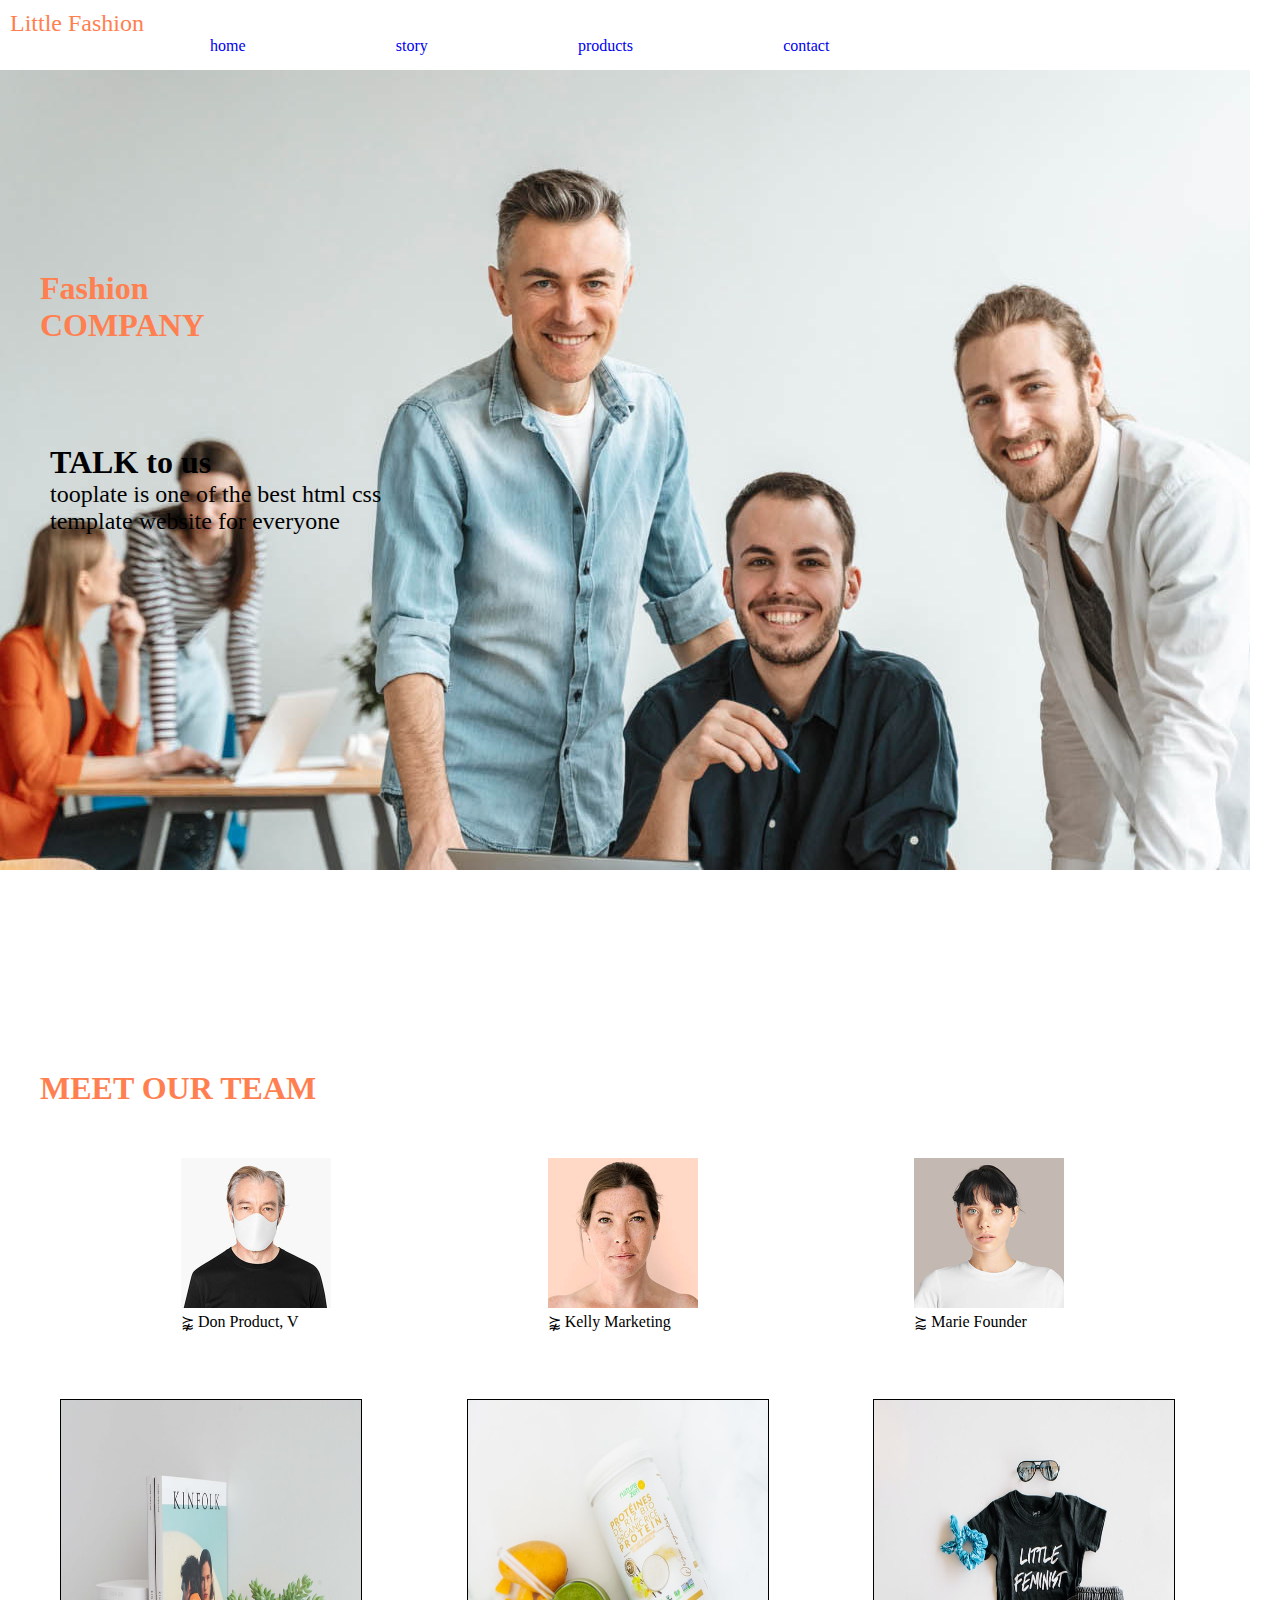
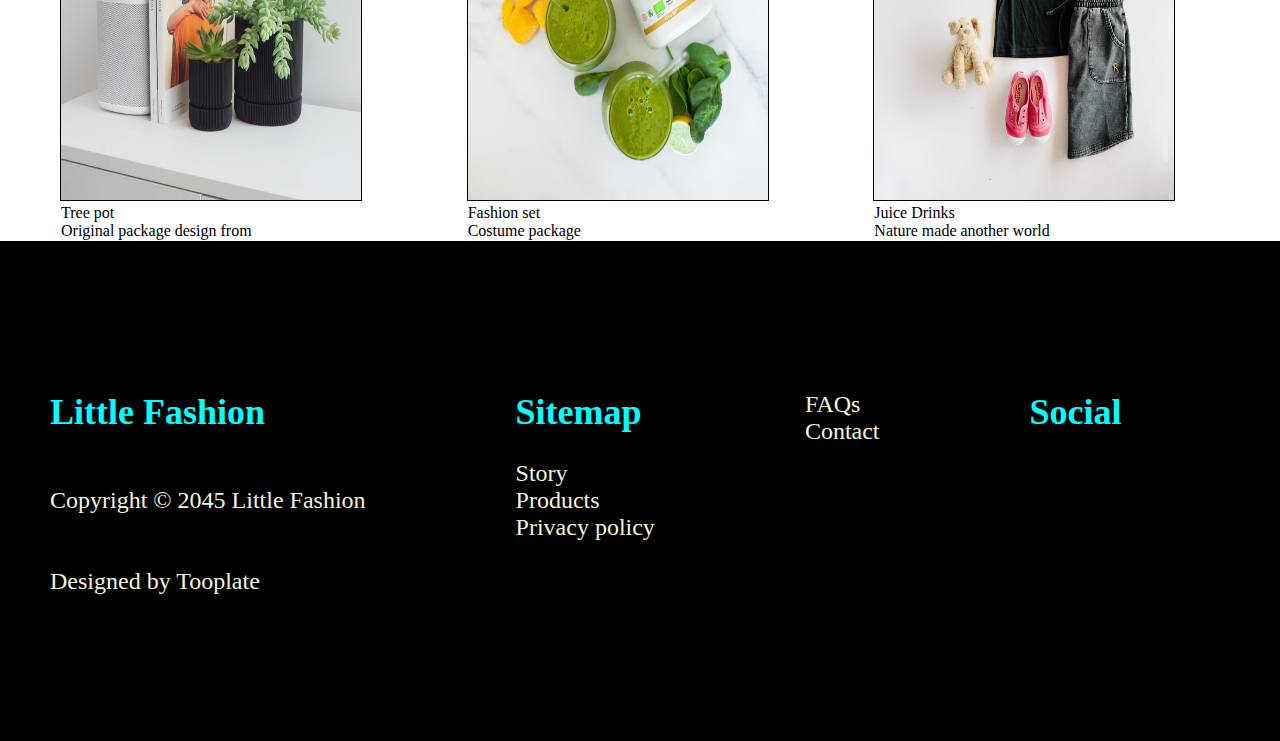
==== index.html @ 5fb7abee "first commit" ====
<!DOCTYPE html>
<html lang="en">
<head>
    <meta charset="UTF-8">
    <meta name="viewport" content="width=device-width, initial-scale=1.0">
    <title>Document</title>
    <link rel="stylesheet" href="style.css">
    <link rel="stylesheet" href="https://cdnjs.cloudflare.com/ajax/libs/font-awesome/6.6.0/css/all.min.css" integrity="sha512-Kc323vGBEqzTmouAECnVceyQqyqdsSiqLQISBL29aUW4U/M7pSPA/gEUZQqv1cwx4OnYxTxve5UMg5GT6L4JJg==" crossorigin="anonymous" referrerpolicy="no-referrer" />
</head>
<body>
   
 <!--============================================================ header start form here================================================================= -->
 <input type="checkbox" id="bars">
   <label for="bars" class="lab"> <i class="fa-solid fa-bars"></i></label>

   
 
 <header id="navbar">

        
        <nav> 
            <p >Little Fashion</p>
            <ul>
                
                <li><a href="index.html">home</a></li>
            <li><a href="story.html">story</a></li>
            <li><a href="product.html">products</a></li>
            <li><a href="contact.html">contact</a></li>

            <i class="fa-solid fa-address-book"></i><i class="fa-solid fa-lock"></i>
        
        
        </ul>
        </nav>
    </header>
   
    <!-- =========================================header end ================================================ -->
   
    <!-- ======================================== main start form here ======================================================================= -->
    <main>
        <section id="maintext">
            <h1>Fashion  <br> 
                COMPANY</h1>
            <p class="talk"> <b>TALK to us </b></p>
            <p class="is">tooplate is one of the best  html css <br> template website for everyone </p>


            </section>
              
            <!-- =========================================main section 1st end ================================= -->
            <section>
                <h1>MEET OUR TEAM</h1>
            <div id="team">
                
                <div class="team1"> <img src="14.jpg" alt="" width="150px">  <br> &scnap; Don
                    Product, V </div>
                <div class="team2"> <img src="10.jpg" alt="" width="150px" > <br> &scnap; Kelly
                    Marketing</div>
                <div class="team3"> <img src="02.jpg" alt="" width="150px"> <br> &scap; Marie
                    Founder</div>
            </div>
            </section>




            <!-- ==============================================product start======================================================== -->
            <section>
                <div id="goods">
                <div class="pro1"> <img src="05.jpg" alt="" width="300px" height="400px">   <br>Tree pot <br>
                    Original package design from  <br>house</div>
                <div class="pro2"> <img src="08.jpg" alt="" width="300px" height="400px ">  <br>Fashion set <br>
                    Costume package </div>
                <div class="pro3"> <img src="06.jpg" alt="" width="300px" height="400px">  <br> Juice Drinks <br>
                    Nature made another world</div>
                </div>
            </section>
        <!--================================================================ product end ================================================================ -->



        <!-- ============================================================== end section start======================================================================================= -->
        <section id="end">
            <div class="div1"> <h2>Little Fashion </h2> <br><br>
                Copyright © 2045 Little Fashion
                <br><br><br>
                Designed by Tooplate</div>
            <div class="div1"> <h2> Sitemap </h2><br>
                Story <br>
                Products <br>
                Privacy policy
                </div>
            <div class="div1">FAQs <br> 
                Contact</div>
            <div class="div1"> <h2> Social </h2>  <br> <i class="fa-brands fa-instagram"></i> <i class="fa-brands fa-whatsapp"></i><i class="fa-brands fa-youtube"></i> <i class="fa-brands fa-telegram"></i></div>
            
        </section>
    </main>
    <!-- ============================================================== main end ================================================================================= -->
</body>
</html>
---- style.css ----
* {
  margin: 0px;
  padding: 0px;
}

#navbar nav {
  margin-left: 10px;
  color: coral;
}
#navbar nav p {
  font-size: x-large;
  margin-top: 10px;
}
#navbar nav ul {
  display: grid;
  grid-template-columns: auto auto auto auto auto auto;
  margin-left: 200px;
  color: black;
}
#navbar nav ul li {
  list-style: none;
}
#navbar nav ul li a {
  text-decoration: none;
}

li:hover {
  color: coral;
}

#maintext {
  background-image: url(03.jpg);
  width: 1250px;
  height: 800px;
  margin-top: 15px;
}

h1 {
  padding-top: 200px;
  font-size: xx-large;
  padding-left: 40px;
  color: coral;
}

.talk {
  padding-top: 100px;
  margin-left: 50px;
  font-size: xx-large;
}

.is {
  margin-left: 50px;
  font-size: x-large;
}

#end {
  background-color: black;
  height: 500px;
  color: beige;
  display: flex;
  flex-wrap: wrap;
  gap: 100px;
}

.div1 {
  font-size: x-large;
  margin-left: 50px;
  margin-top: 150px;
}
.div1 h2 {
  color: aqua;
}
.div1 h2:hover {
  color: coral;
}

#mainbox {
  display: grid;
  grid-template-columns: auto auto;
  padding-top: 50px;
  gap: 100px;
}
#mainbox .box1 {
  border: 1px solid rgb(0, 0, 0);
  width: 800px;
  height: 350px;
  background-image: url(13.jpg);
}
#mainbox .box {
  padding-left: 150px;
  font-weight: 200px;
}

#team {
  display: grid;
  grid-template-columns: auto auto auto;
  margin-left: 180px;
  padding-top: 50px;
  padding-bottom: 40px;
}
#team .team1 {
  border: 1px solid rgba(0, 0, 0, 0);
  width: 300px;
  height: 150px;
}
#team .team1 b {
  padding-left: 150px;
  font-size: large;
}
#team .team2 {
  border: 1px solid rgba(0, 0, 0, 0);
  width: 300px;
  height: 150px;
}
#team .team3 {
  border: 1px solid rgba(0, 0, 0, 0);
  width: 300px;
  height: 150px;
}

#product {
  background-color: rgba(0, 255, 255, 0.285);
  width: 1250px;
  height: 300px;
  padding-top: 70px;
  font-size: 60px;
  margin-top: 40px;
}
#product p {
  margin-left: 80px;
}
#product b {
  color: coral;
}

#goods {
  display: grid;
  grid-template-columns: auto auto auto;
  margin-left: 60px;
  padding-top: 50px;
  padding-bottom: 40px;
}
#goods .pro1 {
  border: 1px solid rgb(0, 0, 0);
  width: 300px;
  height: 400px;
}
#goods .pro2 {
  border: 1px solid rgb(0, 0, 0);
  width: 300px;
  height: 400px;
}
#goods .pro3 {
  border: 1px solid rgb(0, 0, 0);
  width: 300px;
  height: 400px;
}

#contact {
  padding-top: 100px;
  display: grid;
  grid-template-columns: auto auto;
  margin-top: 50px;
}
#contact .con1 {
  border: 1px solid rgba(0, 0, 0, 0);
  width: 400px;
  height: 350px;
  font-size: xx-large;
  margin-left: 100px;
}
#contact .con1 .hh2 {
  margin-bottom: 100px;
  font-size: xx-large;
}
#contact .con2 {
  border: 1px solid rgba(0, 0, 0, 0);
  width: 500px;
}

#number {
  margin-left: 500px;
}
#number .con3 {
  margin-left: 400px;
}
#number .con4 {
  border: 1px solid rgb(0, 0, 0);
  width: 300px;
  height: 150px;
}
#number .con5 {
  border: 1px solid rgb(0, 0, 0);
  width: 300px;
  height: 150px;
}

.let {
  padding-top: 50px;
  padding-bottom: 30px;
}

input {
  display: none;
}

.lab {
  display: none;
}

@media (max-width: 450px) {
  #maintext {
    width: 400px;
    height: 800px;
    margin-top: 15px;
  }
  #team {
    display: grid;
    grid-template-columns: 3fr;
  }
  #goods {
    display: grid;
    grid-template-columns: 3fr;
  }
  #mainbox {
    display: grid;
    grid-template-columns: 2fr;
  }
  #mainbox .box1 {
    width: 450px;
  }
  #product {
    background-color: rgba(0, 255, 255, 0.285);
    width: 355px;
  }
  #end {
    background-color: black;
    width: 350px;
  }
  #contact {
    display: grid;
    grid-template-columns: 1fr;
  }
  #contact .con2 img {
    width: 400px;
  }
  .lab {
    position: absolute;
    top: 10%;
    z-index: 999;
    display: block;
  }
  #navbar {
    display: none;
  }
}/*# sourceMappingURL=style.css.map */
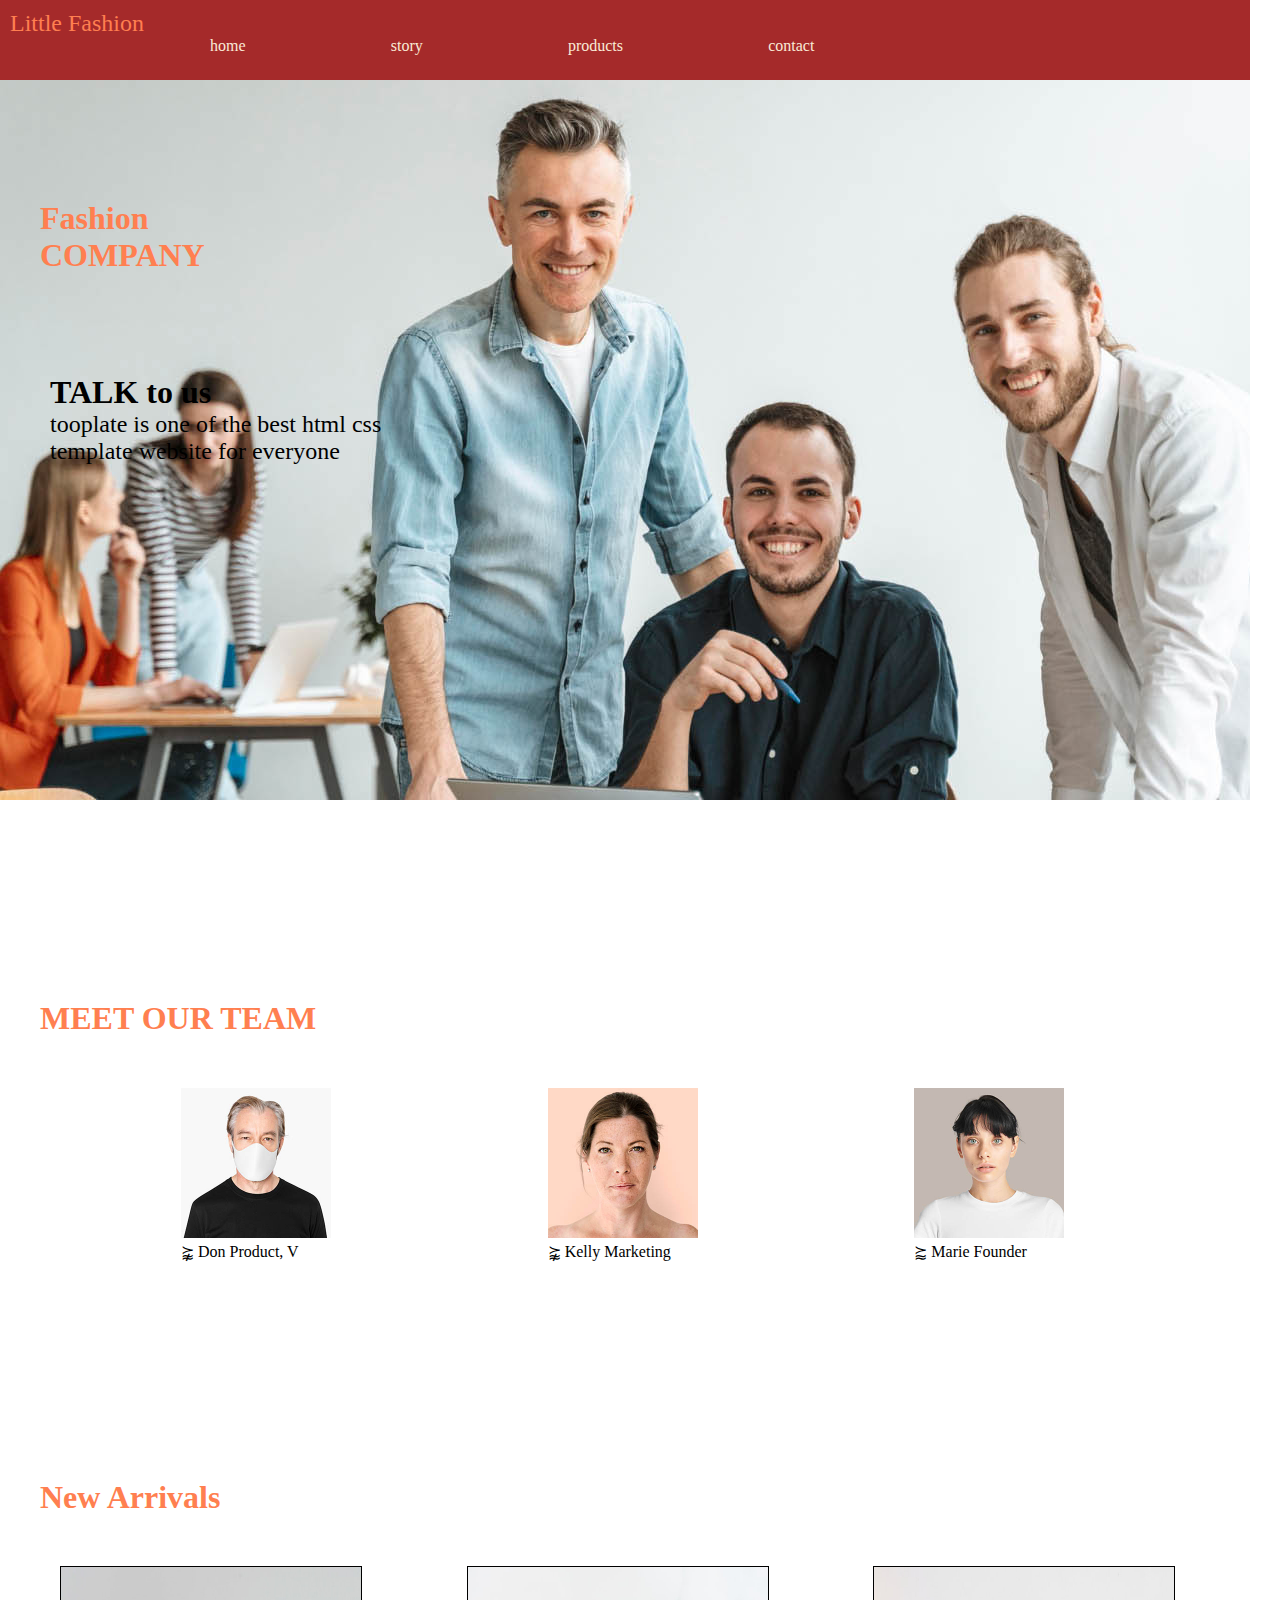
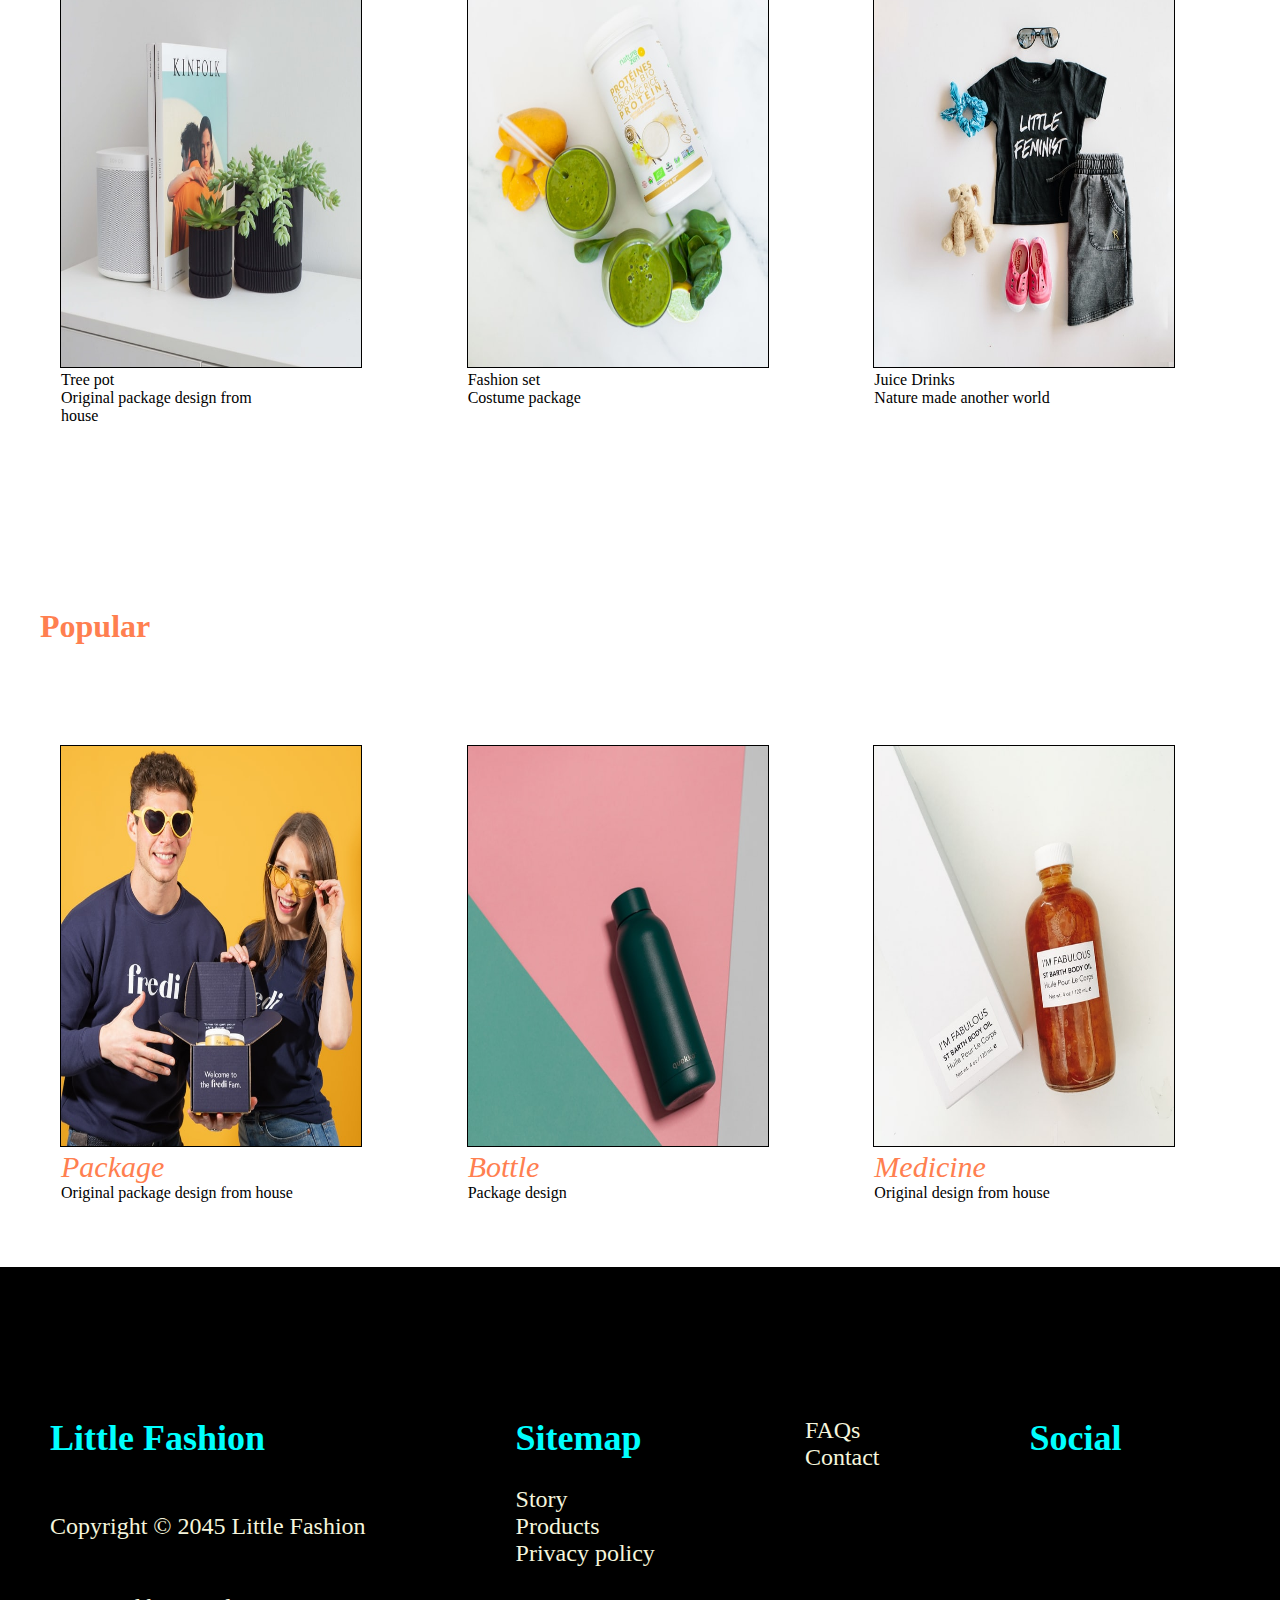
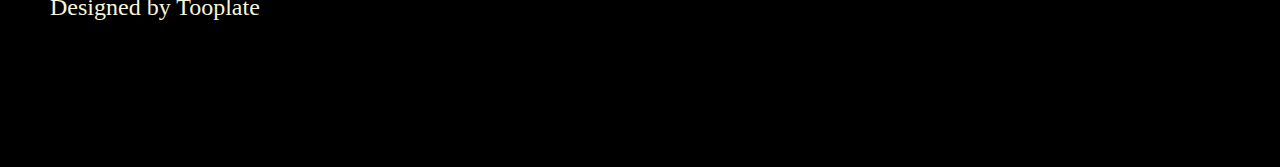
==== commit f6ad2e63: "multipageupdate" ====
--- a/index.html
+++ b/index.html
@@ -34,7 +34,7 @@
         </nav>
     </header>
    
-    <!-- =========================================header end ================================================ -->
+    <!-- =========================================header end here ================================================ -->
    
     <!-- ======================================== main start form here ======================================================================= -->
     <main>
@@ -66,6 +66,7 @@
 
             <!-- ==============================================product start======================================================== -->
             <section>
+                <h1>New Arrivals</h1>
                 <div id="goods">
                 <div class="pro1"> <img src="05.jpg" alt="" width="300px" height="400px">   <br>Tree pot <br>
                     Original package design from  <br>house</div>
@@ -73,7 +74,25 @@
                     Costume package </div>
                 <div class="pro3"> <img src="06.jpg" alt="" width="300px" height="400px">  <br> Juice Drinks <br>
                     Nature made another world</div>
+            
                 </div>
+                
+
+                    <h1>Popular</h1>   
+
+
+                    <div id="Popular">
+                    
+
+                           <div class="pro4"> <img src="16.jpg" alt="" width="300px" height="400px"> <i>Package</i><br>
+                            Original package design from house</div>
+                          <div class="pro5"> <img src="12.jpg" alt="" width="300px" height="400px"><i>Bottle </i> <br>
+                            Package design</div>
+                          <div class="pro6"> <img src="01.jpg" alt="" width="300px" height="400px"><i>Medicine</i> <br>
+                            Original design from house </div>
+                    </div>
+                
+            
             </section>
         <!--================================================================ product end ================================================================ -->
 
--- a/style.css
+++ b/style.css
@@ -3,6 +3,12 @@
   padding: 0px;
 }
 
+#navbar {
+  background-color: rgb(165, 42, 42);
+  height: 80px;
+  width: 1250px;
+  position: fixed;
+}
 #navbar nav {
   margin-left: 10px;
   color: coral;
@@ -15,13 +21,14 @@
   display: grid;
   grid-template-columns: auto auto auto auto auto auto;
   margin-left: 200px;
-  color: black;
+  color: antiquewhite;
 }
 #navbar nav ul li {
   list-style: none;
 }
 #navbar nav ul li a {
   text-decoration: none;
+  color: antiquewhite;
 }
 
 li:hover {
@@ -32,7 +39,6 @@
   background-image: url(03.jpg);
   width: 1250px;
   height: 800px;
-  margin-top: 15px;
 }
 
 h1 {
@@ -77,17 +83,23 @@
 #mainbox {
   display: grid;
   grid-template-columns: auto auto;
-  padding-top: 50px;
-  gap: 100px;
+  margin-top: 50px;
+  background-color: rgba(127, 255, 212, 0.525);
 }
 #mainbox .box1 {
-  border: 1px solid rgb(0, 0, 0);
-  width: 800px;
+  border: 1px solid rgba(0, 0, 0, 0);
+  width: 500px;
   height: 350px;
-  background-image: url(13.jpg);
+}
+#mainbox .box1 h3 {
+  margin-top: 100px;
+  font-size: x-large;
+}
+#mainbox .box1 span {
+  color: coral;
+  font-size: 50px;
 }
 #mainbox .box {
-  padding-left: 150px;
   font-weight: 200px;
 }
 
@@ -116,6 +128,17 @@
   border: 1px solid rgba(0, 0, 0, 0);
   width: 300px;
   height: 150px;
+}
+
+#costomer {
+  background-color: rgba(127, 255, 212, 0.37);
+  margin-top: 50px;
+  text-align: center;
+  font-size: x-large;
+  margin-bottom: 50px;
+}
+#costomer .george {
+  color: coral;
 }
 
 #product {
@@ -156,6 +179,41 @@
   height: 400px;
 }
 
+#Popular {
+  margin-top: 100px;
+  display: grid;
+  grid-template-columns: auto auto auto;
+  margin-bottom: 120px;
+  margin-left: 60px;
+}
+#Popular .pro4 {
+  border: 1px solid rgb(0, 0, 0);
+  width: 300px;
+  height: 400px;
+}
+#Popular .pro4 i {
+  color: coral;
+  font-size: 30px;
+}
+#Popular .pro5 {
+  border: 1px solid rgb(0, 0, 0);
+  width: 300px;
+  height: 400px;
+}
+#Popular .pro5 i {
+  color: coral;
+  font-size: 30px;
+}
+#Popular .pro6 {
+  border: 1px solid rgb(0, 0, 0);
+  width: 300px;
+  height: 400px;
+}
+#Popular .pro6 i {
+  color: coral;
+  font-size: 30px;
+}
+
 #contact {
   padding-top: 100px;
   display: grid;
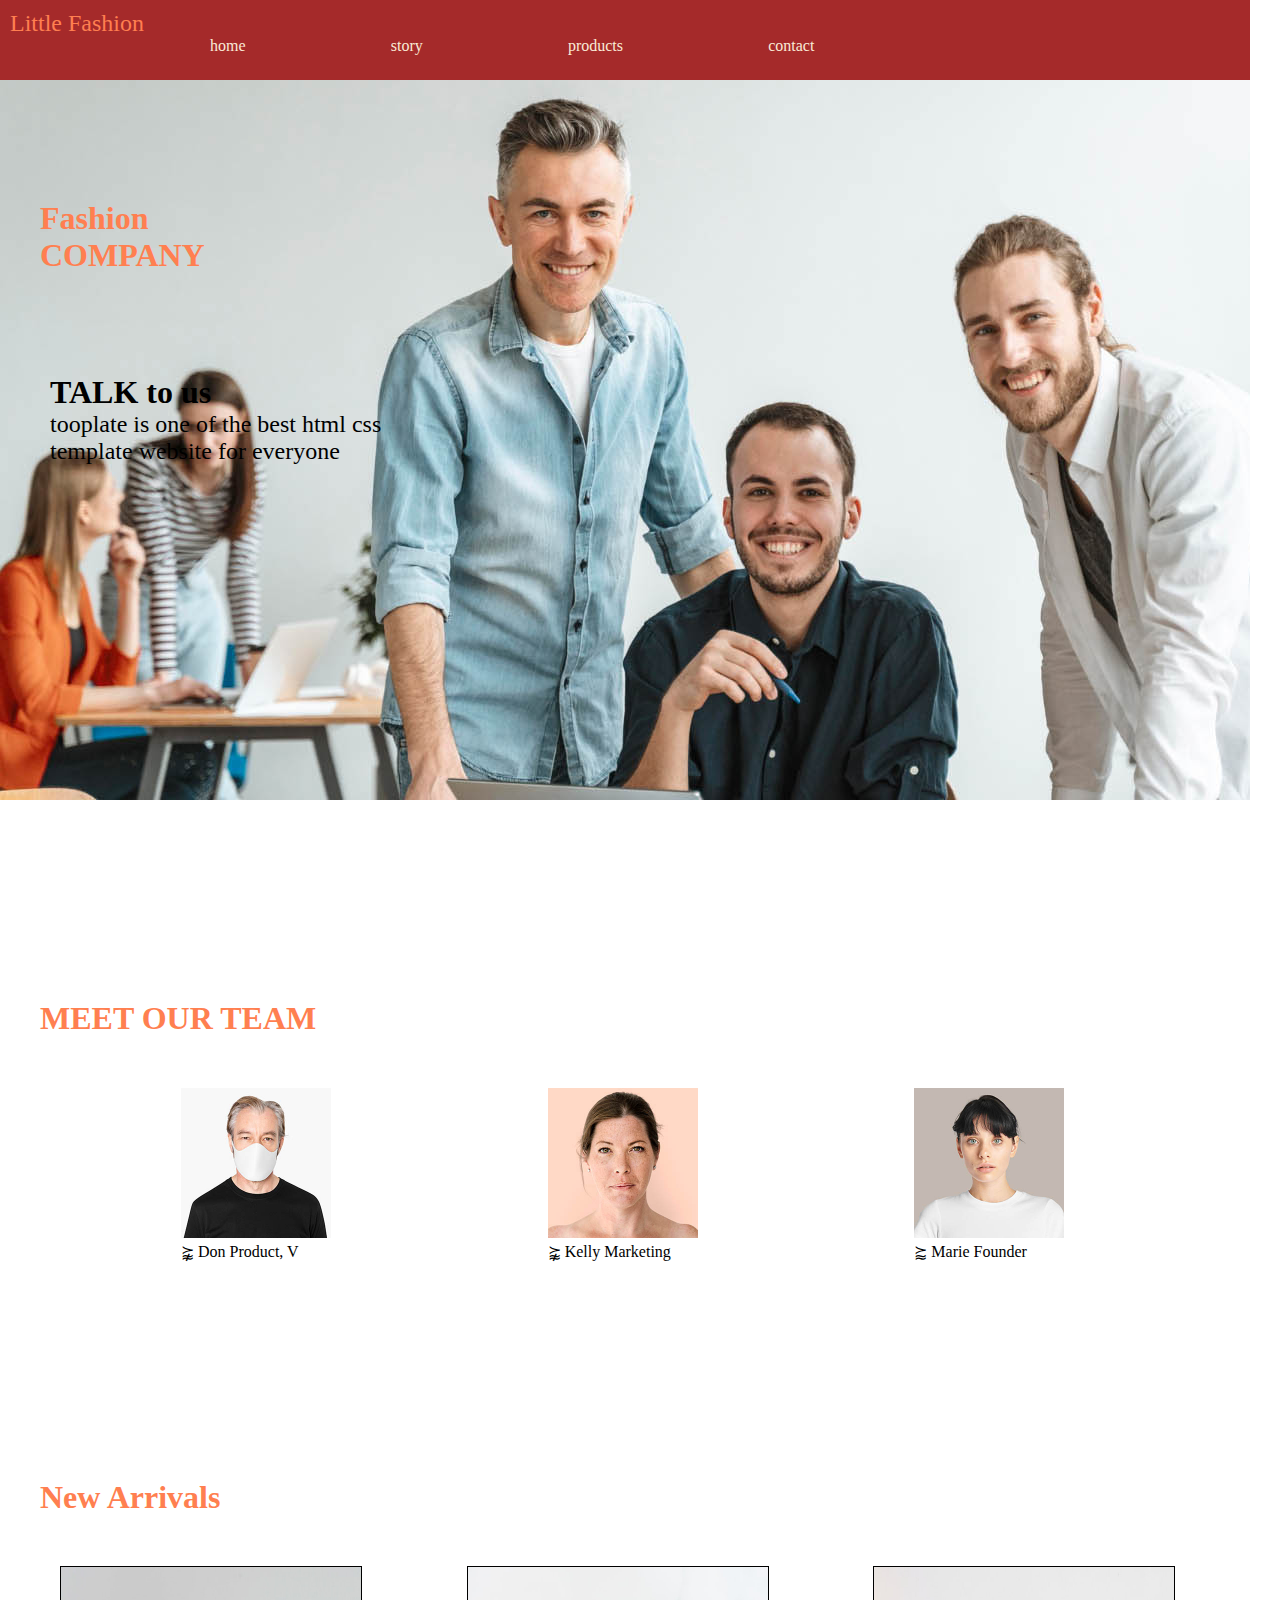
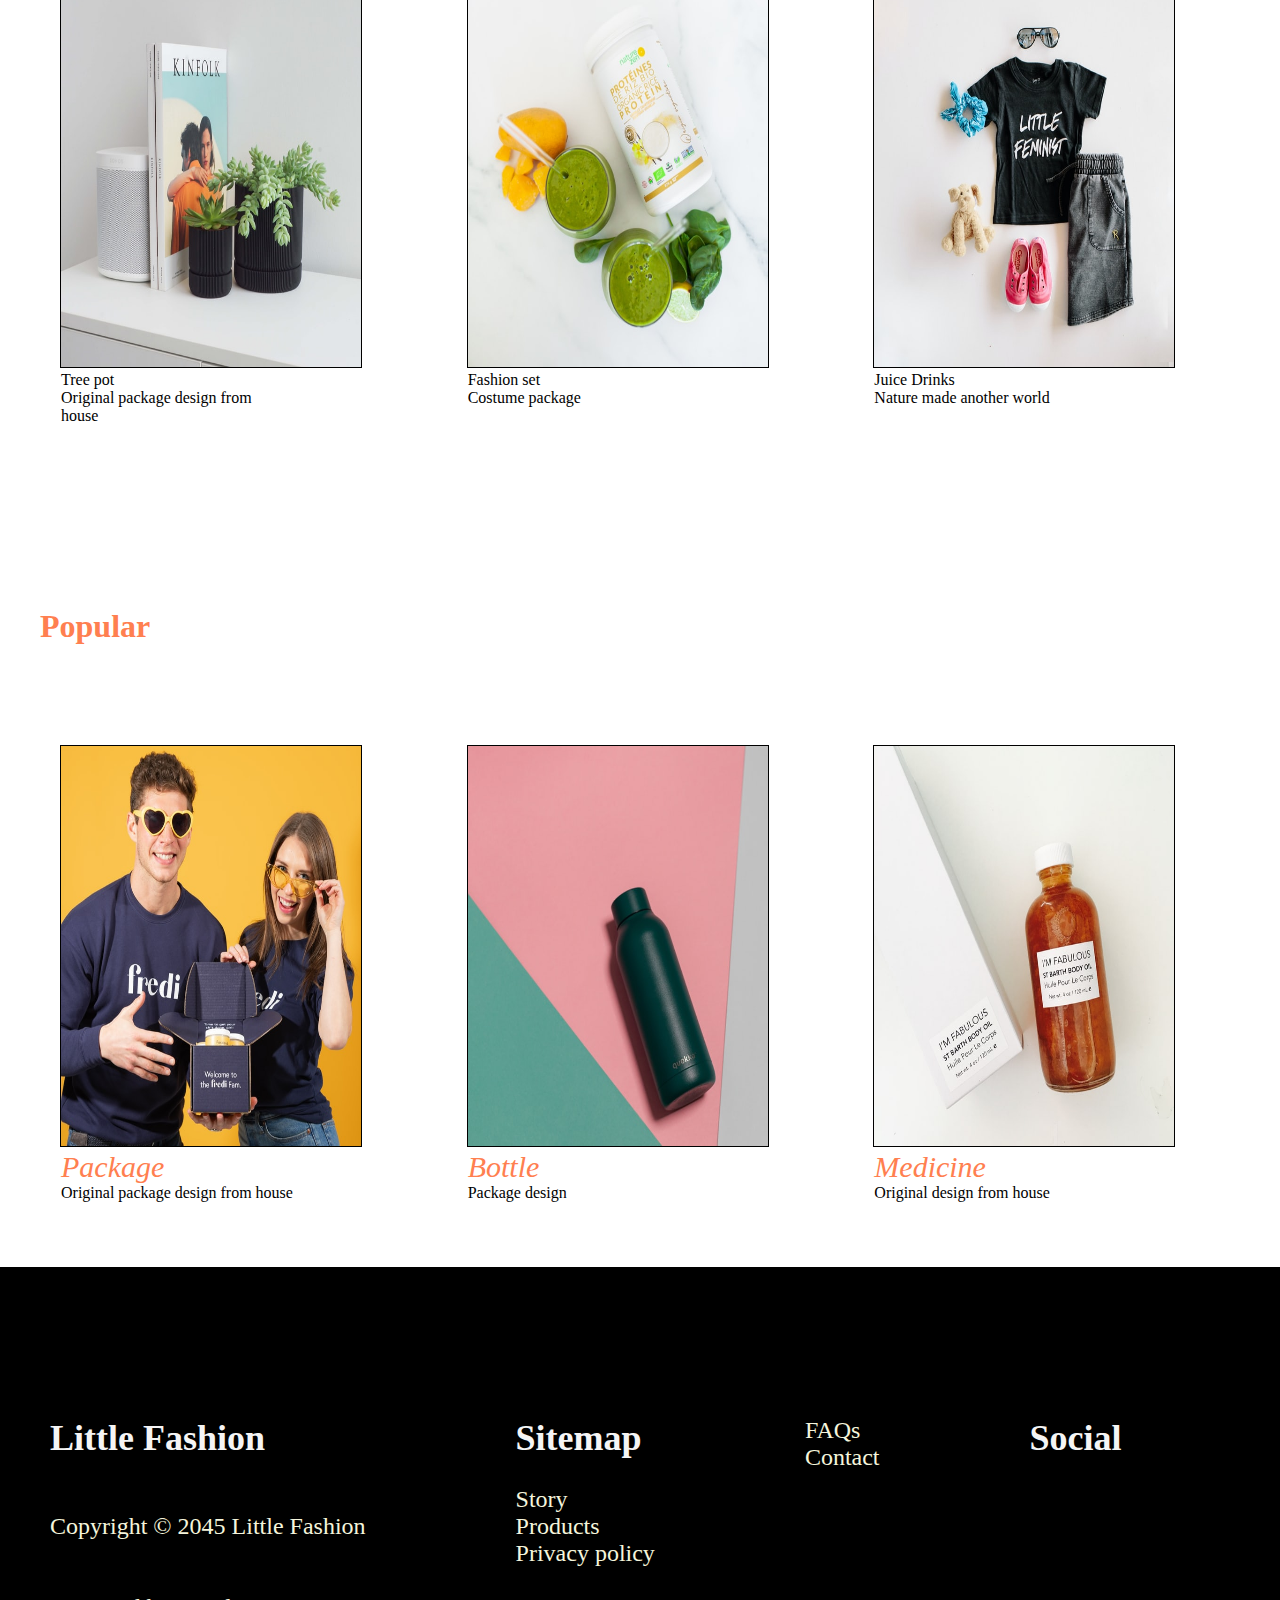
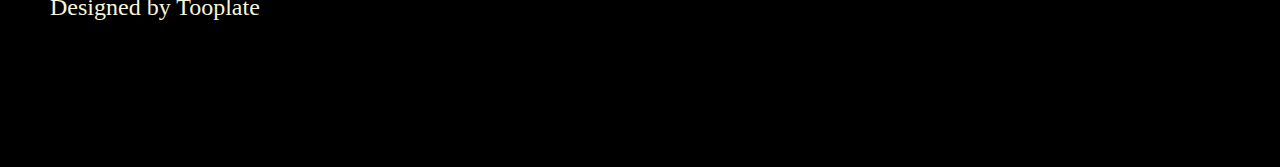
==== commit b5db504f: "multipageupadate" ====
--- a/index.html
+++ b/index.html
@@ -12,9 +12,6 @@
  <!--============================================================ header start form here================================================================= -->
  <input type="checkbox" id="bars">
    <label for="bars" class="lab"> <i class="fa-solid fa-bars"></i></label>
-
-   
- 
  <header id="navbar">
 
         
--- a/style.css
+++ b/style.css
@@ -74,9 +74,12 @@
   margin-top: 150px;
 }
 .div1 h2 {
-  color: aqua;
+  color: whitesmoke;
 }
 .div1 h2:hover {
+  color: coral;
+}
+.div1 i:hover {
   color: coral;
 }
 
@@ -218,7 +221,7 @@
   padding-top: 100px;
   display: grid;
   grid-template-columns: auto auto;
-  margin-top: 50px;
+  background-color: rgba(127, 255, 212, 0.386);
 }
 #contact .con1 {
   border: 1px solid rgba(0, 0, 0, 0);
@@ -226,6 +229,7 @@
   height: 350px;
   font-size: xx-large;
   margin-left: 100px;
+  text-align: center;
 }
 #contact .con1 .hh2 {
   margin-bottom: 100px;
@@ -237,20 +241,26 @@
 }
 
 #number {
-  margin-left: 500px;
-}
-#number .con3 {
-  margin-left: 400px;
+  display: flex;
+  flex-wrap: wrap;
+  gap: 100px;
+  background-color: antiquewhite;
+}
+#number .con3 button {
+  width: 200px;
+}
+#number .con3 button:hover {
+  background-color: coral;
+  color: azure;
 }
 #number .con4 {
-  border: 1px solid rgb(0, 0, 0);
-  width: 300px;
-  height: 150px;
-}
-#number .con5 {
-  border: 1px solid rgb(0, 0, 0);
-  width: 300px;
-  height: 150px;
+  margin-left: 30px;
+}
+#number h4:hover {
+  color: coral;
+}
+#number i:hover {
+  color: coral;
 }
 
 .let {
@@ -258,7 +268,7 @@
   padding-bottom: 30px;
 }
 
-input {
+#bars {
   display: none;
 }
 
@@ -284,8 +294,12 @@
     display: grid;
     grid-template-columns: 2fr;
   }
+  #mainbox .box {
+    display: none;
+  }
   #mainbox .box1 {
-    width: 450px;
+    width: 400px;
+    background-color: white;
   }
   #product {
     background-color: rgba(0, 255, 255, 0.285);
@@ -298,17 +312,49 @@
   #contact {
     display: grid;
     grid-template-columns: 1fr;
-  }
-  #contact .con2 img {
-    width: 400px;
+    background-color: rgba(0, 0, 0, 0);
+    margin-top: 0px;
+  }
+  #contact .con1 {
+    background-color: none;
+  }
+  #contact .con1 .hh1 {
+    padding-left: 200px;
+  }
+  #contact .con1 .hh1 .hh2 {
+    margin-bottom: 0px;
+  }
+  #contact .con1 .hh1 .hh2 {
+    margin-right: 200px;
+  }
+  #contact .con1 .con2 img {
+    width: 300px;
+  }
+  #Popular {
+    display: grid;
+    grid-template-columns: 3fr;
+  }
+  #number {
+    margin-right: 100%;
+  }
+  #navbar {
+    display: none;
+  }
+  #navbar nav ul {
+    display: block;
+  }
+  #bar {
+    display: block;
   }
   .lab {
     position: absolute;
-    top: 10%;
     z-index: 999;
     display: block;
   }
-  #navbar {
-    display: none;
+  #bars:checked ~ #navbar nav ul {
+    display: block;
+    position: absolute;
+    top: 100px;
+    right: 60px;
   }
 }/*# sourceMappingURL=style.css.map */